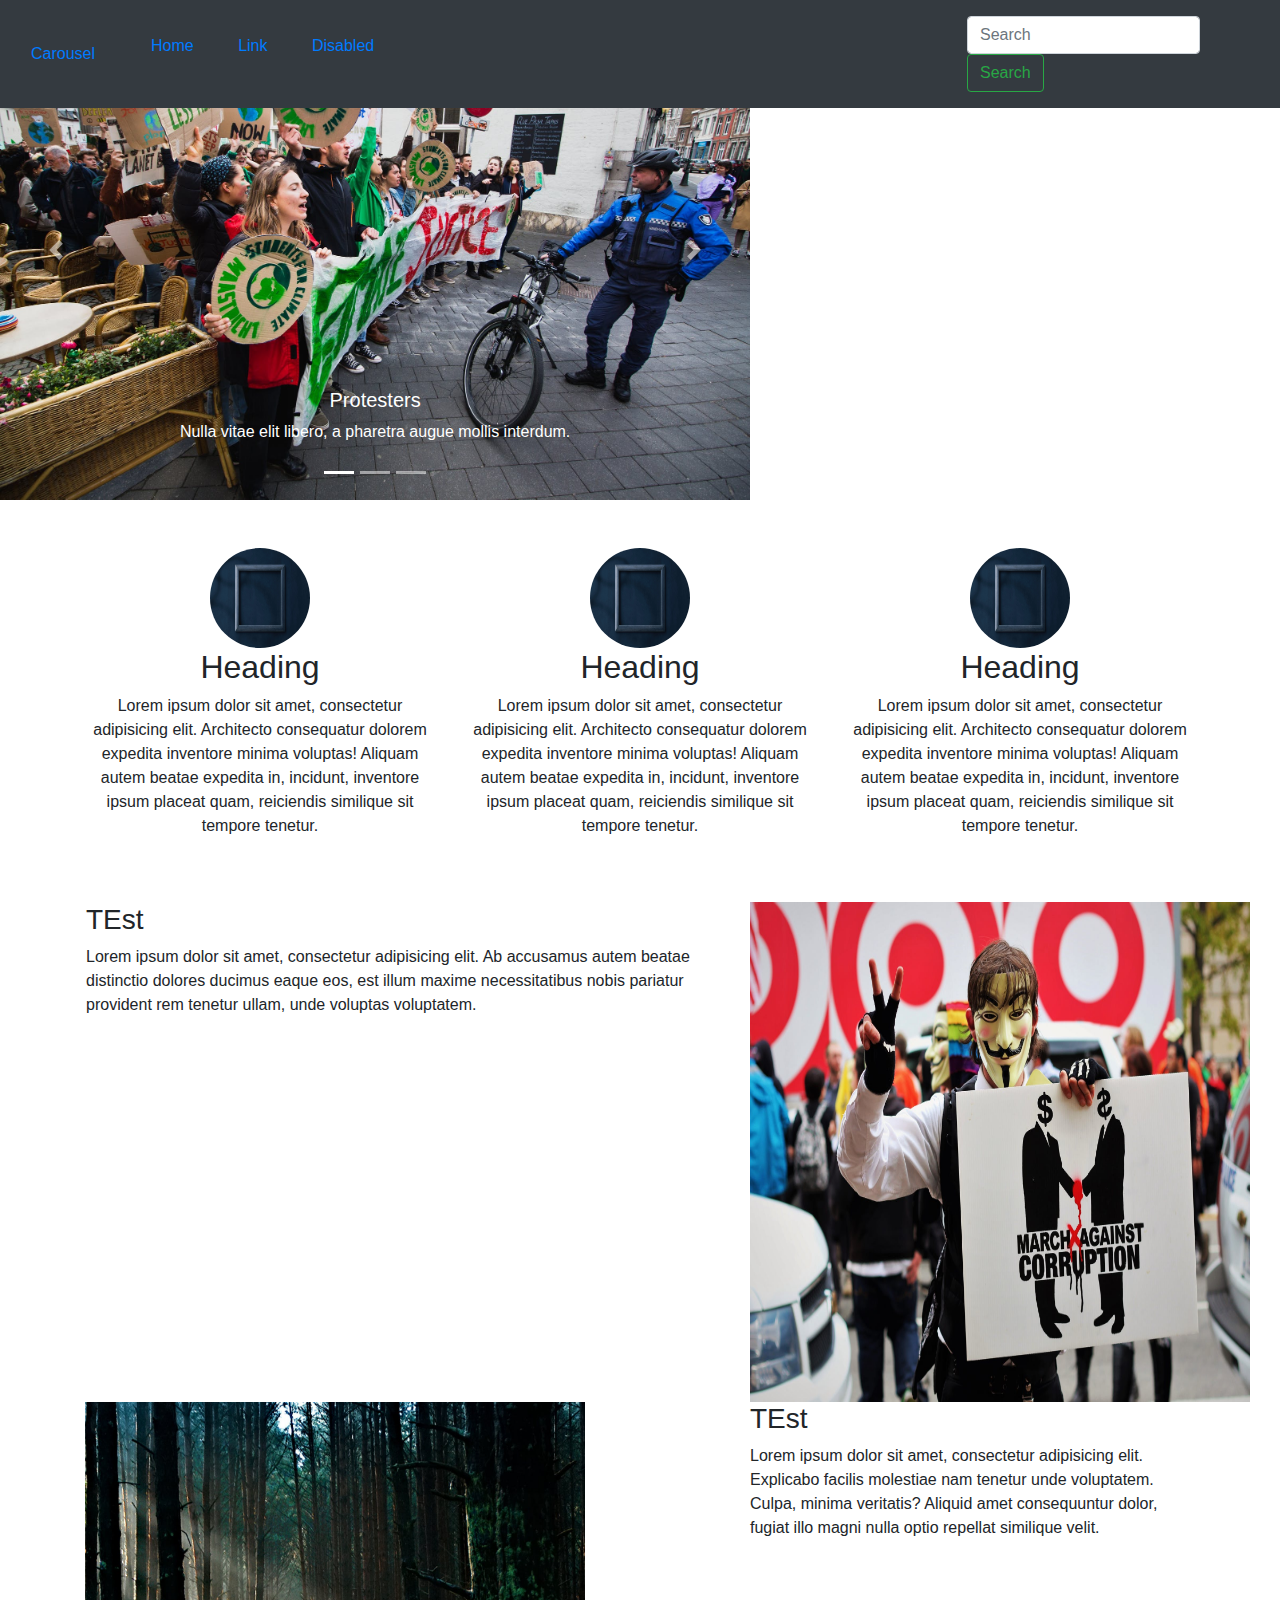
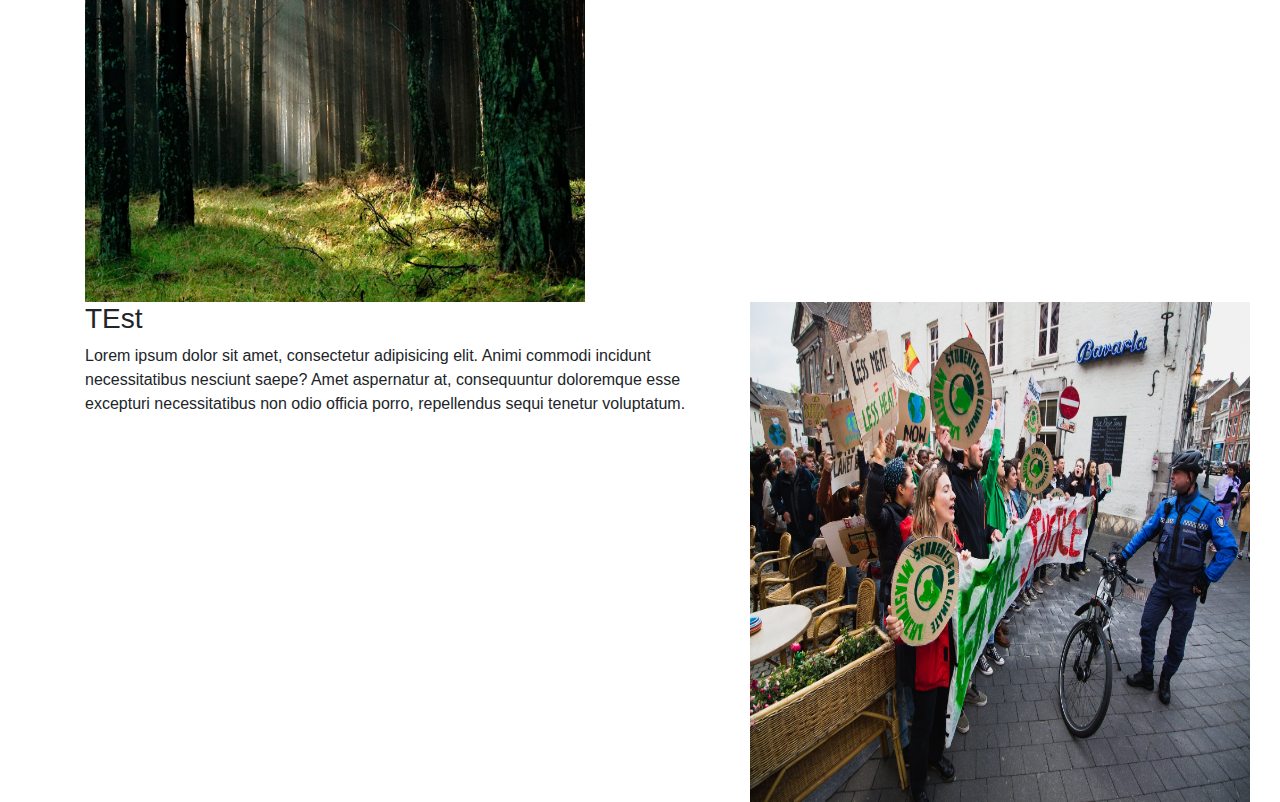
==== index2.html @ e97257ee "This is my first attempt of second page" ====
<!doctype html>
<html lang="en">
<head>
    <meta charset="UTF-8">
    <meta name="viewport"
          content="width=device-width, user-scalable=no, initial-scale=1.0, maximum-scale=1.0, minimum-scale=1.0">
    <meta http-equiv="X-UA-Compatible" content="ie=edge">
    <link rel="stylesheet" type="text/css" href="css/bootstrap.css">
    <title>Home Website</title>
</head>
<body>
    <div class="container-fluid">
        <div class="row">
            <div class="container">
                <div class="row">
                    <nav class="navbar navbar-light bg-dark navbar-dark fixed-top">
                        <a class="col-md-1" href="#">Carousel</a>
                        <ul class="list-inline col-md-8">
                            <li class="list-inline-item nav-item active">
                                <a class="nav-link" href="#">Home</a>
                            </li>
                            <li class="list-inline-item nav-item active">
                                <a class="nav-link" href="#">Link</a>
                            </li>
                            <li class="list-inline-item nav-item active">
                                <a class="nav-link" href="#">Disabled</a>
                            </li>
                        </ul>
                        <form class="form-inline my-2 col-md-3">
                            <input class="form-control mr-sm-2" type="search" placeholder="Search" aria-label="Search">
                            <button class="btn btn-outline-success my-2 my-sm-0" type="submit">Search</button>
                        </form>
                    </nav>
                </div>
            </div>
            <div class="container-fluid">
                <div class="row">
                    <div id="carouselExampleCaptions" class="carousel slide" data-ride="carousel">
                        <div class="carousel-inner">
                            <ol class="carousel-indicators">
                                <li data-target="#carouselExampleCaptions" data-slide-to="0" class="active"></li>
                                <li data-target="#carouselExampleCaptions" data-slide-to="1"></li>
                                <li data-target="#carouselExampleCaptions" data-slide-to="2"></li>
                            </ol>
                            <div class="carousel-item active">
                                <img src="assets/imgs/banner2.jpeg" class="d-block w-100 DEI" alt="Protesters">
                                <div class="carousel-caption d-none d-md-block">
                                    <h5>Protesters</h5>
                                    <p>Nulla vitae elit libero, a pharetra augue mollis interdum.</p>
                                </div>
                            </div>
                            <div class="carousel-item">
                                <img src="assets/imgs/banner.jpeg" class="d-block w-100 DEI" alt="Annoperson">
                                <div class="carousel-caption d-none d-md-block">
                                    <h5>Protester with mask</h5>
                                    <p>Nulla vitae elit libero, a pharetra augue mollis interdum.</p>
                                </div>
                            </div>
                            <div class="carousel-item">
                                <img src="assets/imgs/banner3.jpeg" class="d-block w-100 DEI" alt="American Flag">
                                <div class="carousel-caption d-none d-md-block">
                                    <h5>American Flag</h5>
                                    <p>Nulla vitae elit libero, a pharetra augue mollis interdum.</p>
                                </div>
                            </div>
                            <a class="carousel-control-prev" href="#carouselExampleCaptions" role="button" data-slide="prev">
                                <span class="carousel-control-prev-icon" aria-hidden="true"></span>
                                <span class="sr-only">Previous</span>
                            </a>
                            <a class="carousel-control-next" href="#carouselExampleCaptions" role="button" data-slide="next">
                                <span class="carousel-control-next-icon" aria-hidden="true"></span>
                                <span class="sr-only">Next</span>
                            </a>
                        </div>
                    </div>
                </div>
            </div>
            <div class="container">
                <div class="row text-md-center my-5">
                    <div class="col-md-4">
                        <img src="assets/imgs/circle.jpeg" class="circleA bg-dark rounded-circle">
                        <h2>Heading</h2>
                        <p>Lorem ipsum dolor sit amet, consectetur adipisicing elit. Architecto consequatur dolorem expedita inventore minima voluptas! Aliquam autem beatae expedita in, incidunt, inventore ipsum placeat quam, reiciendis similique sit tempore tenetur.</p>
                    </div>
                    <div class="col-md-4">
                        <img src="assets/imgs/circle.jpeg" class="circleA bg-dark rounded-circle">
                        <h2>Heading</h2>
                        <p>Lorem ipsum dolor sit amet, consectetur adipisicing elit. Architecto consequatur dolorem expedita inventore minima voluptas! Aliquam autem beatae expedita in, incidunt, inventore ipsum placeat quam, reiciendis similique sit tempore tenetur.</p>
                    </div>
                    <div class="col-md-4">
                        <img src="assets/imgs/circle.jpeg" class="circleA bg-dark rounded-circle">
                        <h2>Heading</h2>
                        <p>Lorem ipsum dolor sit amet, consectetur adipisicing elit. Architecto consequatur dolorem expedita inventore minima voluptas! Aliquam autem beatae expedita in, incidunt, inventore ipsum placeat quam, reiciendis similique sit tempore tenetur.</p>
                    </div>
                </div>
            </div>
            <div class="container">
                <div class="row">
                    <div class="col-md-7">
                        <table>
                                <tr>
                                    <td class="align-middle">
                                        <h3>TEst</h3>
                                        <p>Lorem ipsum dolor sit amet, consectetur adipisicing elit. Ab accusamus autem beatae distinctio dolores ducimus eaque eos, est illum maxime necessitatibus nobis pariatur provident rem tenetur ullam, unde voluptas voluptatem.</p>
                                    </td>
                                </tr>
                        </table>
                    </div>
                    <div class="col-md-5">
                        <img src="assets/imgs/banner.jpeg" height="500" width="500">
                    </div>
                </div>
                <div class="row">
                    <div class="col-md-7">
                        <img src="assets/imgs/forest.jpg" height="500" width="500">
                    </div>
                    <div class="col-md-5">
                        <h3>TEst</h3>
                        <p>Lorem ipsum dolor sit amet, consectetur adipisicing elit. Explicabo facilis molestiae nam tenetur unde voluptatem. Culpa, minima veritatis? Aliquid amet consequuntur dolor, fugiat illo magni nulla optio repellat similique velit.</p>
                    </div>
                </div>
                <div class="row">
                    <div class="col-md-7">
                        <h3>TEst</h3>
                        <p>Lorem ipsum dolor sit amet, consectetur adipisicing elit. Animi commodi incidunt necessitatibus nesciunt saepe? Amet aspernatur at, consequuntur doloremque esse excepturi necessitatibus non odio officia porro, repellendus sequi tenetur voluptatum.</p>
                    </div>
                    <div class="col-md-5">
                        <img src="assets/imgs/banner2.jpeg" height="500" width="500">
                    </div>
                </div>
            </div>
        </div>
    </div>
    <script src="bootstrap.bundle.js"></script>
    <script src="https://code.jquery.com/jquery-3.3.1.slim.min.js" integrity="sha384-q8i/X+965DzO0rT7abK41JStQIAqVgRVzpbzo5smXKp4YfRvH+8abtTE1Pi6jizo" crossorigin="anonymous"></script>
    <script src="https://cdnjs.cloudflare.com/ajax/libs/popper.js/1.14.7/umd/popper.min.js" integrity="sha384-UO2eT0CpHqdSJQ6hJty5KVphtPhzWj9WO1clHTMGa3JDZwrnQq4sF86dIHNDz0W1" crossorigin="anonymous"></script>
    <script src="https://stackpath.bootstrapcdn.com/bootstrap/4.3.1/js/bootstrap.min.js" integrity="sha384-JjSmVgyd0p3pXB1rRibZUAYoIIy6OrQ6VrjIEaFf/nJGzIxFDsf4x0xIM+B07jRM" crossorigin="anonymous"></script>
</body>
</html>
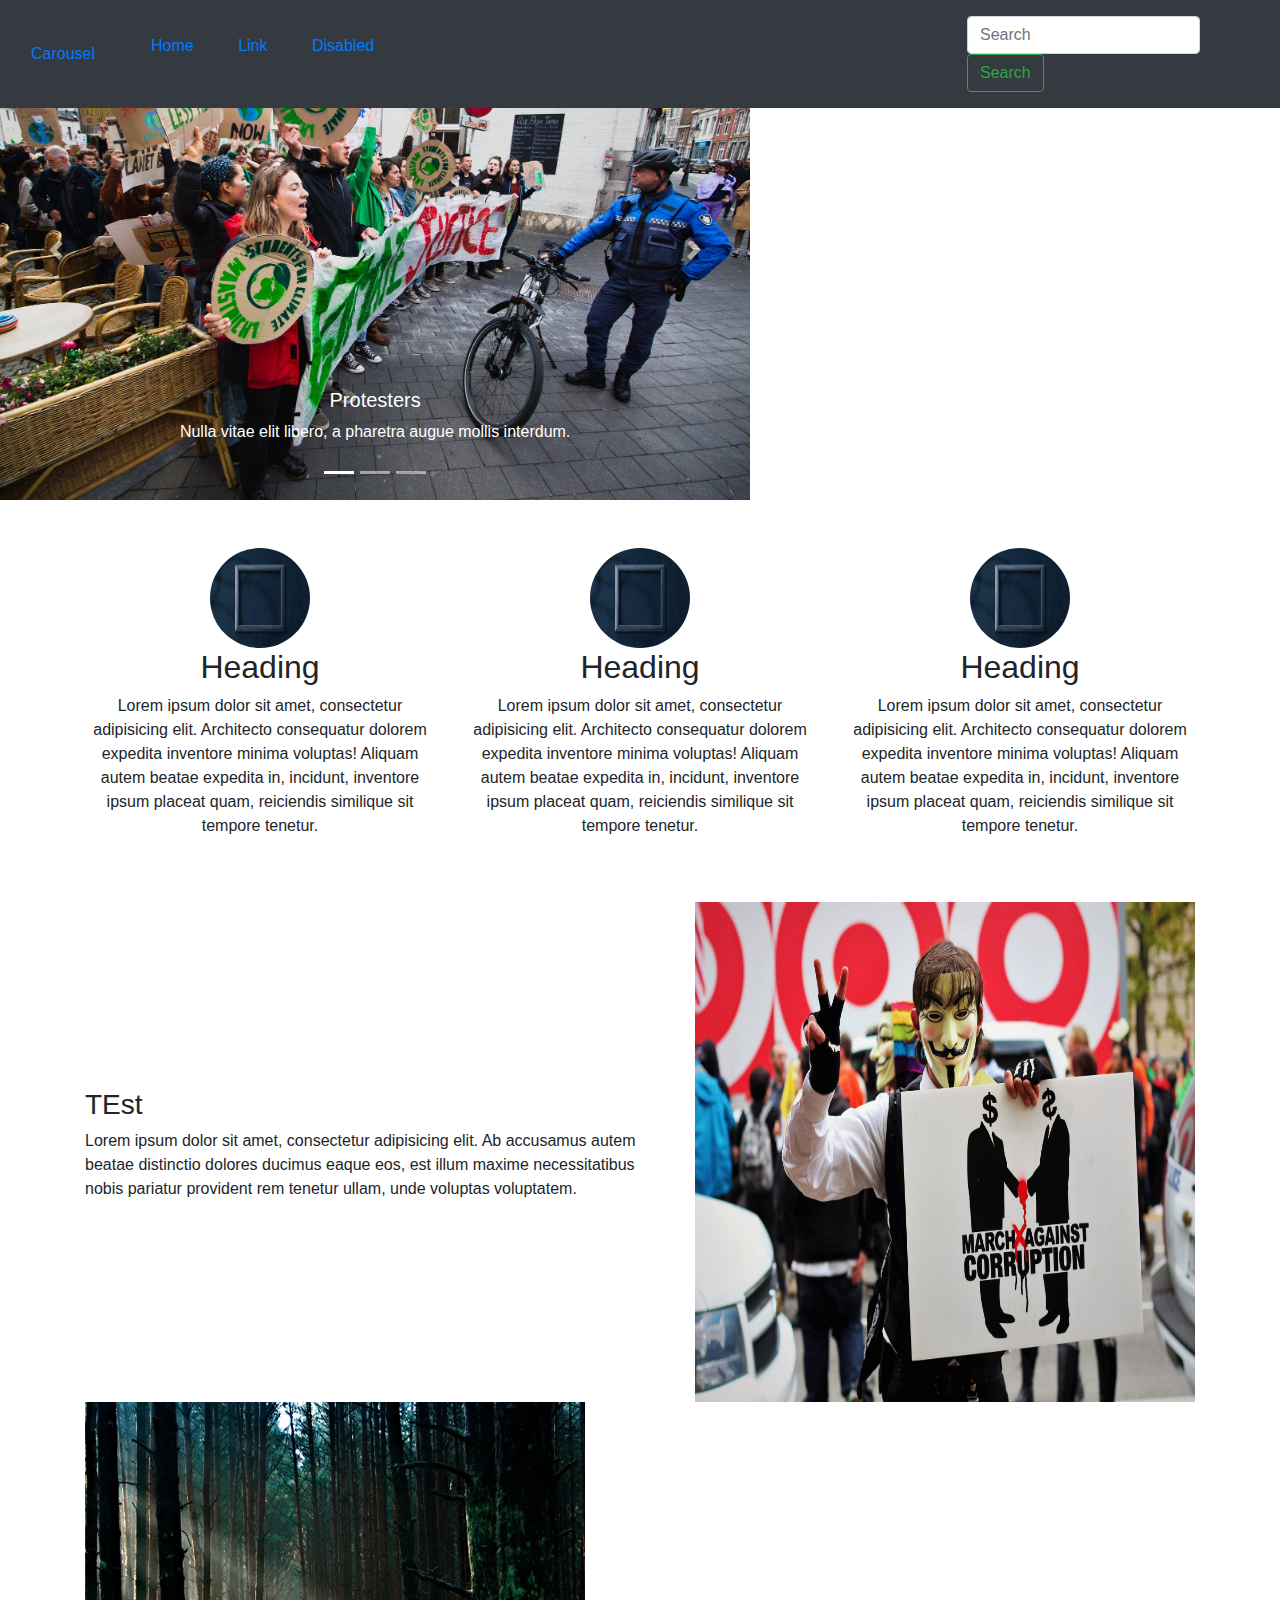
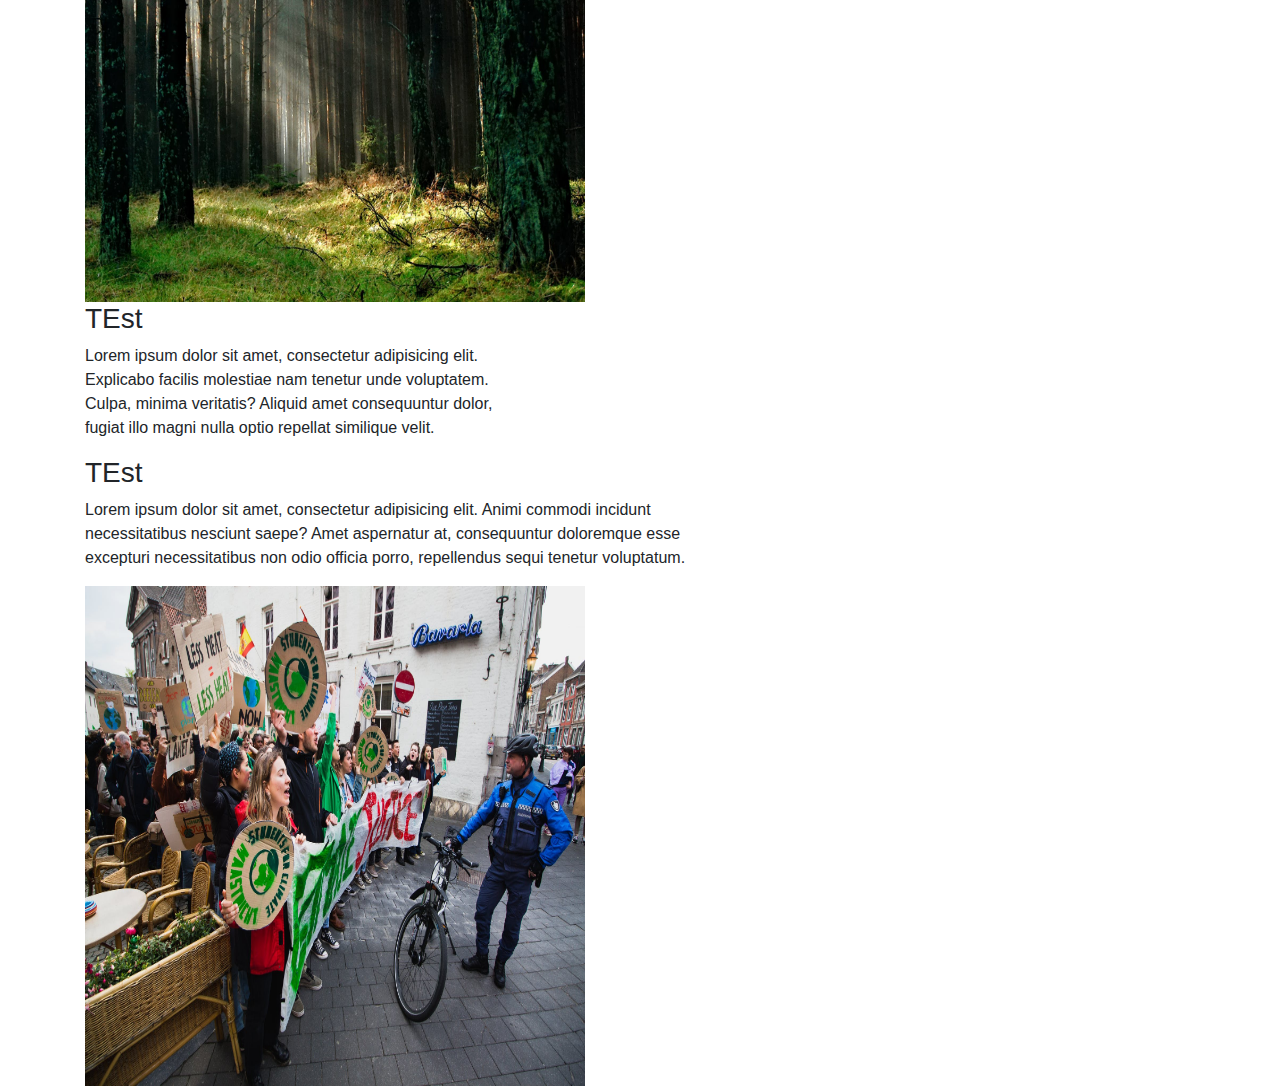
==== commit 06039de4: "koen edit" ====
--- a/index2.html
+++ b/index2.html
@@ -94,17 +94,11 @@
                     </div>
                 </div>
             </div>
-            <div class="container">
+            <div class="container" id="content">
                 <div class="row">
-                    <div class="col-md-7">
-                        <table>
-                                <tr>
-                                    <td class="align-middle">
+                    <div class="col-md-7 align-middle">
                                         <h3>TEst</h3>
                                         <p>Lorem ipsum dolor sit amet, consectetur adipisicing elit. Ab accusamus autem beatae distinctio dolores ducimus eaque eos, est illum maxime necessitatibus nobis pariatur provident rem tenetur ullam, unde voluptas voluptatem.</p>
-                                    </td>
-                                </tr>
-                        </table>
                     </div>
                     <div class="col-md-5">
                         <img src="assets/imgs/banner.jpeg" height="500" width="500">
